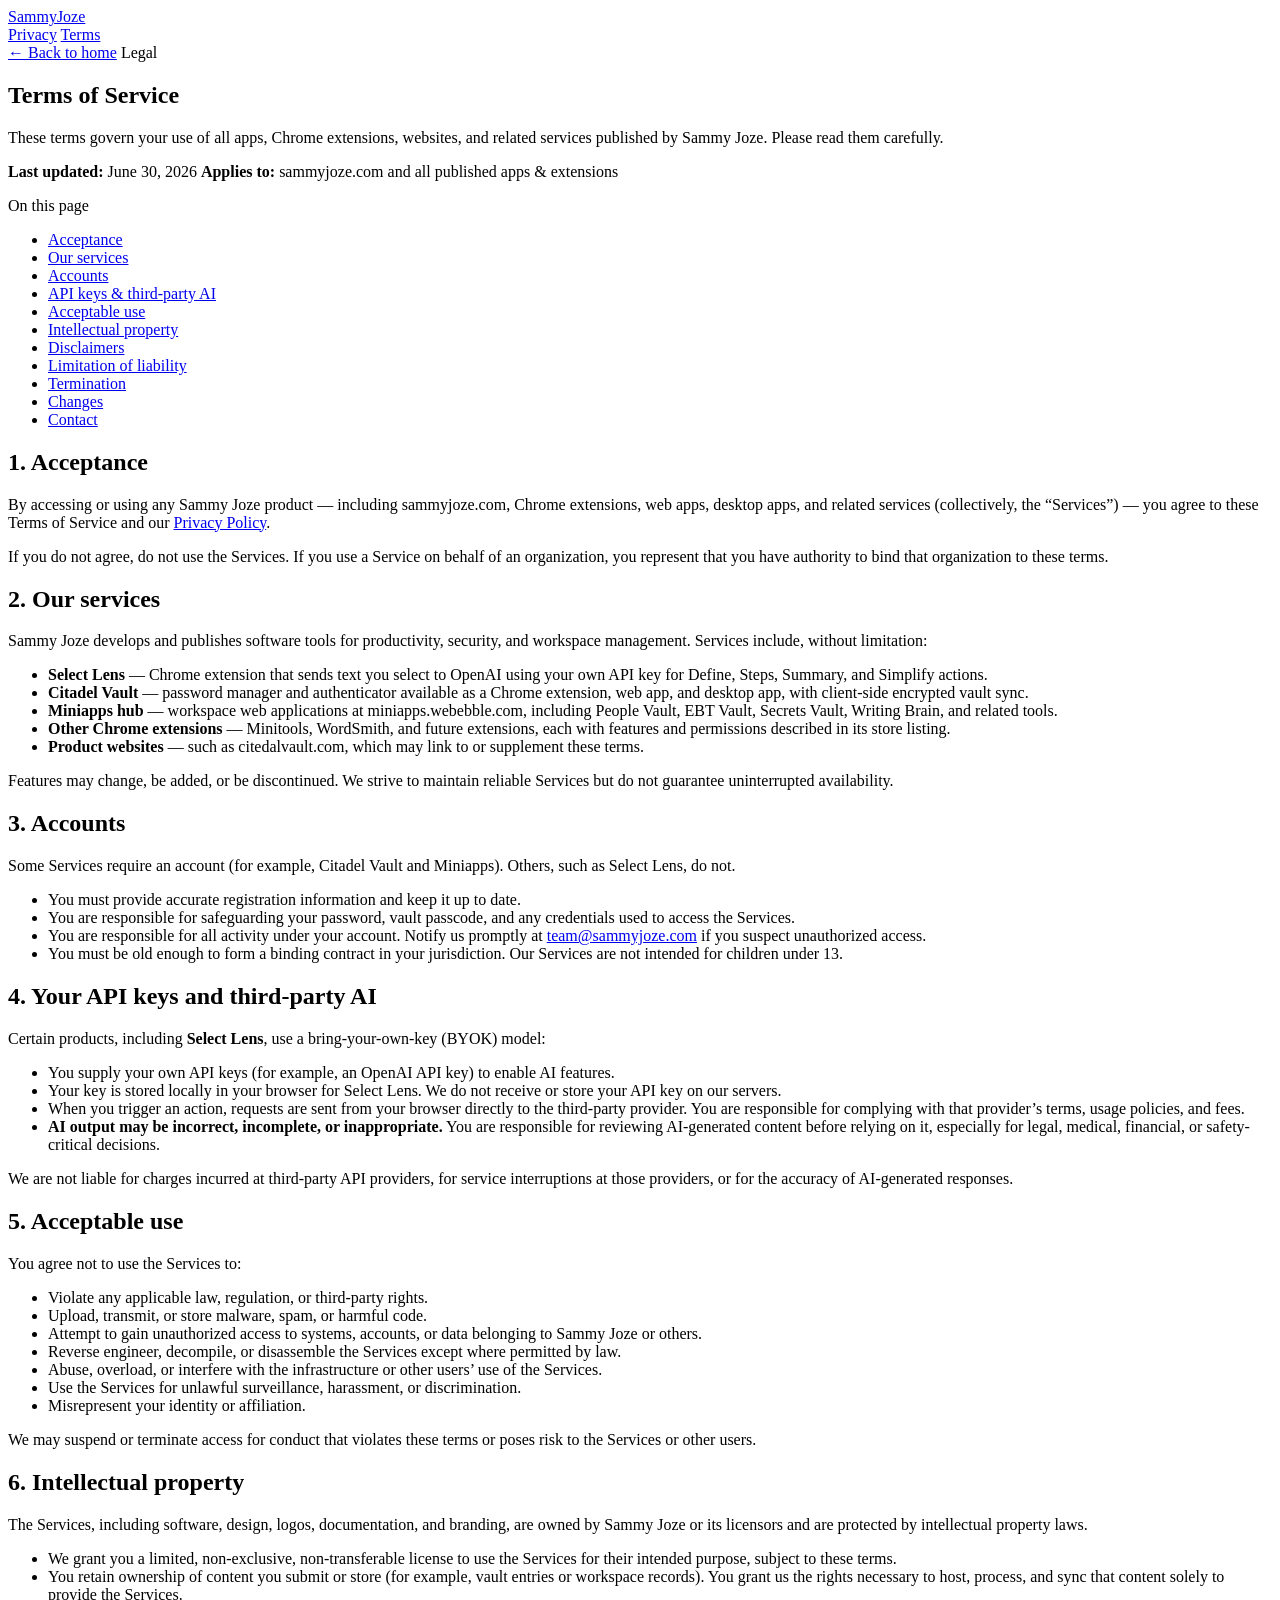
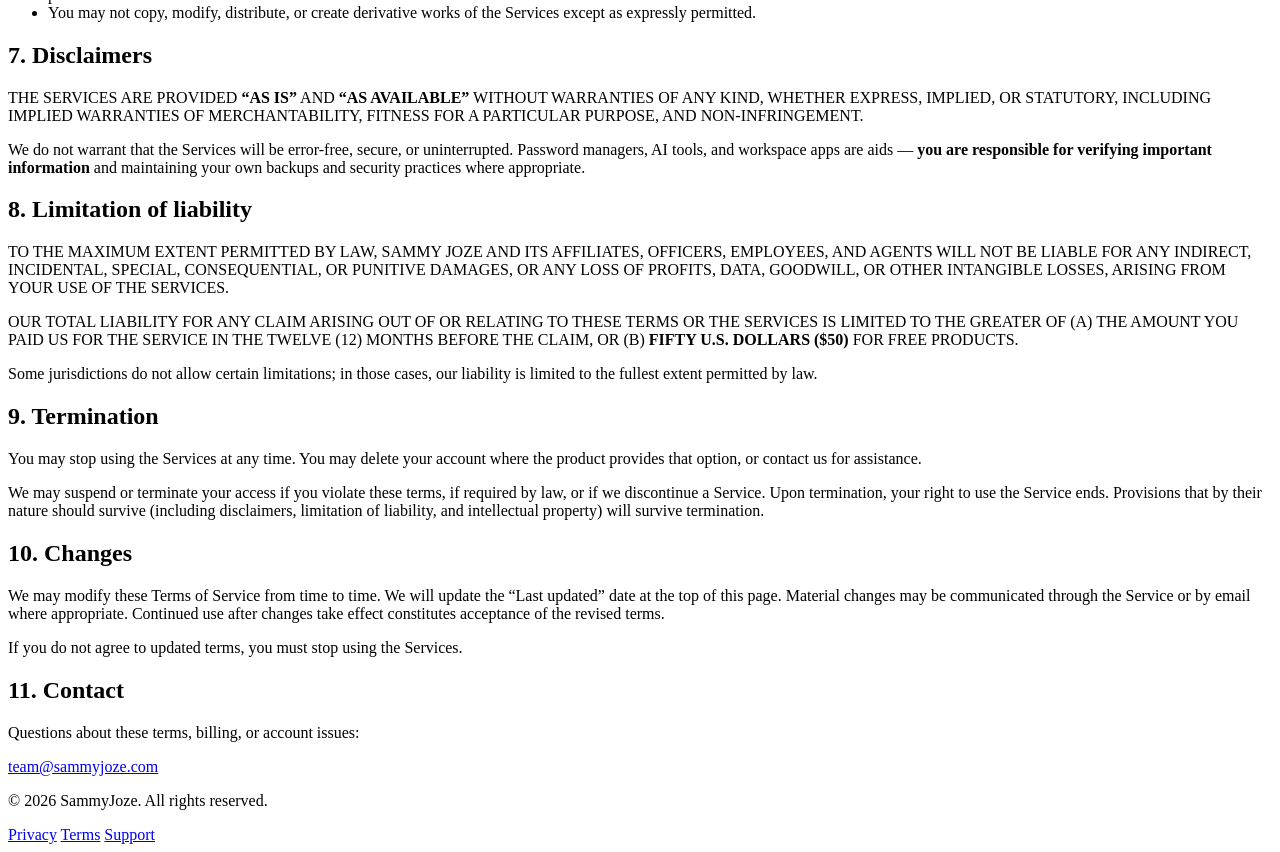
==== sammyjoze-site/terms/index.html @ c9ecc226 "Add sammyjoze.com static legal site for all products. Umbrella Privacy Policy and Terms of Service f" ====
<!DOCTYPE html>
<html lang="en">
<head>
  <meta charset="UTF-8">
  <meta name="viewport" content="width=device-width, initial-scale=1.0">
  <title>Terms of Service — SammyJoze</title>
  <meta name="description" content="Terms of Service for Sammy Joze apps, Chrome extensions, and web products including Select Lens, Citadel Vault, and Miniapps.">
  <link rel="preconnect" href="https://fonts.googleapis.com">
  <link rel="preconnect" href="https://fonts.gstatic.com" crossorigin>
  <link href="https://fonts.googleapis.com/css2?family=Inter:wght@400;500;600;700;800&display=swap" rel="stylesheet">
  <link rel="stylesheet" href="/assets/site.css">
</head>
<body>
  <header class="site-header">
    <div class="site-header__inner">
      <a href="/" class="site-brand">SammyJoze</a>
      <nav class="site-nav" aria-label="Main">
        <a href="/privacy">Privacy</a>
        <a href="/terms" class="is-active">Terms</a>
      </nav>
    </div>
  </header>

  <section class="hero">
    <a href="/" class="hero__back">&larr; Back to home</a>
    <span class="hero__badge">Legal</span>
    <h1>Terms of Service</h1>
    <p class="hero__lead">These terms govern your use of all apps, Chrome extensions, websites, and related services published by Sammy Joze. Please read them carefully.</p>
    <div class="hero__meta">
      <span><strong>Last updated:</strong> June 30, 2026</span>
      <span><strong>Applies to:</strong> sammyjoze.com and all published apps &amp; extensions</span>
    </div>
  </section>

  <div class="legal-layout">
    <aside class="toc" aria-label="Table of contents">
      <p class="toc__label">On this page</p>
      <ul>
        <li><a href="#acceptance">Acceptance</a></li>
        <li><a href="#our-services">Our services</a></li>
        <li><a href="#accounts">Accounts</a></li>
        <li><a href="#api-keys">API keys &amp; third-party AI</a></li>
        <li><a href="#acceptable-use">Acceptable use</a></li>
        <li><a href="#intellectual-property">Intellectual property</a></li>
        <li><a href="#disclaimers">Disclaimers</a></li>
        <li><a href="#limitation">Limitation of liability</a></li>
        <li><a href="#termination">Termination</a></li>
        <li><a href="#changes">Changes</a></li>
        <li><a href="#contact">Contact</a></li>
      </ul>
    </aside>

    <div class="legal-content">
      <article id="acceptance" class="section-card">
        <h2>1. Acceptance</h2>
        <p>By accessing or using any Sammy Joze product — including sammyjoze.com, Chrome extensions, web apps, desktop apps, and related services (collectively, the &ldquo;Services&rdquo;) — you agree to these Terms of Service and our <a href="/privacy">Privacy Policy</a>.</p>
        <p>If you do not agree, do not use the Services. If you use a Service on behalf of an organization, you represent that you have authority to bind that organization to these terms.</p>
      </article>

      <article id="our-services" class="section-card">
        <h2>2. Our services</h2>
        <p>Sammy Joze develops and publishes software tools for productivity, security, and workspace management. Services include, without limitation:</p>
        <ul>
          <li><strong>Select Lens</strong> — Chrome extension that sends text you select to OpenAI using your own API key for Define, Steps, Summary, and Simplify actions.</li>
          <li><strong>Citadel Vault</strong> — password manager and authenticator available as a Chrome extension, web app, and desktop app, with client-side encrypted vault sync.</li>
          <li><strong>Miniapps hub</strong> — workspace web applications at miniapps.webebble.com, including People Vault, EBT Vault, Secrets Vault, Writing Brain, and related tools.</li>
          <li><strong>Other Chrome extensions</strong> — Minitools, WordSmith, and future extensions, each with features and permissions described in its store listing.</li>
          <li><strong>Product websites</strong> — such as citedalvault.com, which may link to or supplement these terms.</li>
        </ul>
        <p>Features may change, be added, or be discontinued. We strive to maintain reliable Services but do not guarantee uninterrupted availability.</p>
      </article>

      <article id="accounts" class="section-card">
        <h2>3. Accounts</h2>
        <p>Some Services require an account (for example, Citadel Vault and Miniapps). Others, such as Select Lens, do not.</p>
        <ul>
          <li>You must provide accurate registration information and keep it up to date.</li>
          <li>You are responsible for safeguarding your password, vault passcode, and any credentials used to access the Services.</li>
          <li>You are responsible for all activity under your account. Notify us promptly at <a href="mailto:team@sammyjoze.com">team@sammyjoze.com</a> if you suspect unauthorized access.</li>
          <li>You must be old enough to form a binding contract in your jurisdiction. Our Services are not intended for children under 13.</li>
        </ul>
      </article>

      <article id="api-keys" class="section-card">
        <h2>4. Your API keys and third-party AI</h2>
        <p>Certain products, including <strong>Select Lens</strong>, use a bring-your-own-key (BYOK) model:</p>
        <ul>
          <li>You supply your own API keys (for example, an OpenAI API key) to enable AI features.</li>
          <li>Your key is stored locally in your browser for Select Lens. We do not receive or store your API key on our servers.</li>
          <li>When you trigger an action, requests are sent from your browser directly to the third-party provider. You are responsible for complying with that provider&rsquo;s terms, usage policies, and fees.</li>
          <li><strong>AI output may be incorrect, incomplete, or inappropriate.</strong> You are responsible for reviewing AI-generated content before relying on it, especially for legal, medical, financial, or safety-critical decisions.</li>
        </ul>
        <div class="highlight-box">
          <p>We are not liable for charges incurred at third-party API providers, for service interruptions at those providers, or for the accuracy of AI-generated responses.</p>
        </div>
      </article>

      <article id="acceptable-use" class="section-card">
        <h2>5. Acceptable use</h2>
        <p>You agree not to use the Services to:</p>
        <ul>
          <li>Violate any applicable law, regulation, or third-party rights.</li>
          <li>Upload, transmit, or store malware, spam, or harmful code.</li>
          <li>Attempt to gain unauthorized access to systems, accounts, or data belonging to Sammy Joze or others.</li>
          <li>Reverse engineer, decompile, or disassemble the Services except where permitted by law.</li>
          <li>Abuse, overload, or interfere with the infrastructure or other users&rsquo; use of the Services.</li>
          <li>Use the Services for unlawful surveillance, harassment, or discrimination.</li>
          <li>Misrepresent your identity or affiliation.</li>
        </ul>
        <p>We may suspend or terminate access for conduct that violates these terms or poses risk to the Services or other users.</p>
      </article>

      <article id="intellectual-property" class="section-card">
        <h2>6. Intellectual property</h2>
        <p>The Services, including software, design, logos, documentation, and branding, are owned by Sammy Joze or its licensors and are protected by intellectual property laws.</p>
        <ul>
          <li>We grant you a limited, non-exclusive, non-transferable license to use the Services for their intended purpose, subject to these terms.</li>
          <li>You retain ownership of content you submit or store (for example, vault entries or workspace records). You grant us the rights necessary to host, process, and sync that content solely to provide the Services.</li>
          <li>You may not copy, modify, distribute, or create derivative works of the Services except as expressly permitted.</li>
        </ul>
      </article>

      <article id="disclaimers" class="section-card">
        <h2>7. Disclaimers</h2>
        <p>THE SERVICES ARE PROVIDED <strong>&ldquo;AS IS&rdquo;</strong> AND <strong>&ldquo;AS AVAILABLE&rdquo;</strong> WITHOUT WARRANTIES OF ANY KIND, WHETHER EXPRESS, IMPLIED, OR STATUTORY, INCLUDING IMPLIED WARRANTIES OF MERCHANTABILITY, FITNESS FOR A PARTICULAR PURPOSE, AND NON-INFRINGEMENT.</p>
        <p>We do not warrant that the Services will be error-free, secure, or uninterrupted. Password managers, AI tools, and workspace apps are aids — <strong>you are responsible for verifying important information</strong> and maintaining your own backups and security practices where appropriate.</p>
      </article>

      <article id="limitation" class="section-card">
        <h2>8. Limitation of liability</h2>
        <p>TO THE MAXIMUM EXTENT PERMITTED BY LAW, SAMMY JOZE AND ITS AFFILIATES, OFFICERS, EMPLOYEES, AND AGENTS WILL NOT BE LIABLE FOR ANY INDIRECT, INCIDENTAL, SPECIAL, CONSEQUENTIAL, OR PUNITIVE DAMAGES, OR ANY LOSS OF PROFITS, DATA, GOODWILL, OR OTHER INTANGIBLE LOSSES, ARISING FROM YOUR USE OF THE SERVICES.</p>
        <p>OUR TOTAL LIABILITY FOR ANY CLAIM ARISING OUT OF OR RELATING TO THESE TERMS OR THE SERVICES IS LIMITED TO THE GREATER OF (A) THE AMOUNT YOU PAID US FOR THE SERVICE IN THE TWELVE (12) MONTHS BEFORE THE CLAIM, OR (B) <strong>FIFTY U.S. DOLLARS ($50)</strong> FOR FREE PRODUCTS.</p>
        <p>Some jurisdictions do not allow certain limitations; in those cases, our liability is limited to the fullest extent permitted by law.</p>
      </article>

      <article id="termination" class="section-card">
        <h2>9. Termination</h2>
        <p>You may stop using the Services at any time. You may delete your account where the product provides that option, or contact us for assistance.</p>
        <p>We may suspend or terminate your access if you violate these terms, if required by law, or if we discontinue a Service. Upon termination, your right to use the Service ends. Provisions that by their nature should survive (including disclaimers, limitation of liability, and intellectual property) will survive termination.</p>
      </article>

      <article id="changes" class="section-card">
        <h2>10. Changes</h2>
        <p>We may modify these Terms of Service from time to time. We will update the &ldquo;Last updated&rdquo; date at the top of this page. Material changes may be communicated through the Service or by email where appropriate. Continued use after changes take effect constitutes acceptance of the revised terms.</p>
        <p>If you do not agree to updated terms, you must stop using the Services.</p>
      </article>

      <article id="contact" class="contact-card">
        <h2>11. Contact</h2>
        <p>Questions about these terms, billing, or account issues:</p>
        <a class="contact-email" href="mailto:team@sammyjoze.com">team@sammyjoze.com</a>
      </article>
    </div>
  </div>

  <footer class="site-footer">
    <div class="site-footer__inner">
      <p>&copy; <span data-year>2026</span> SammyJoze. All rights reserved.</p>
      <div class="site-footer__links">
        <a href="/privacy">Privacy</a>
        <a href="/terms">Terms</a>
        <a href="mailto:team@sammyjoze.com">Support</a>
      </div>
    </div>
  </footer>

  <script src="/assets/site.js"></script>
</body>
</html>
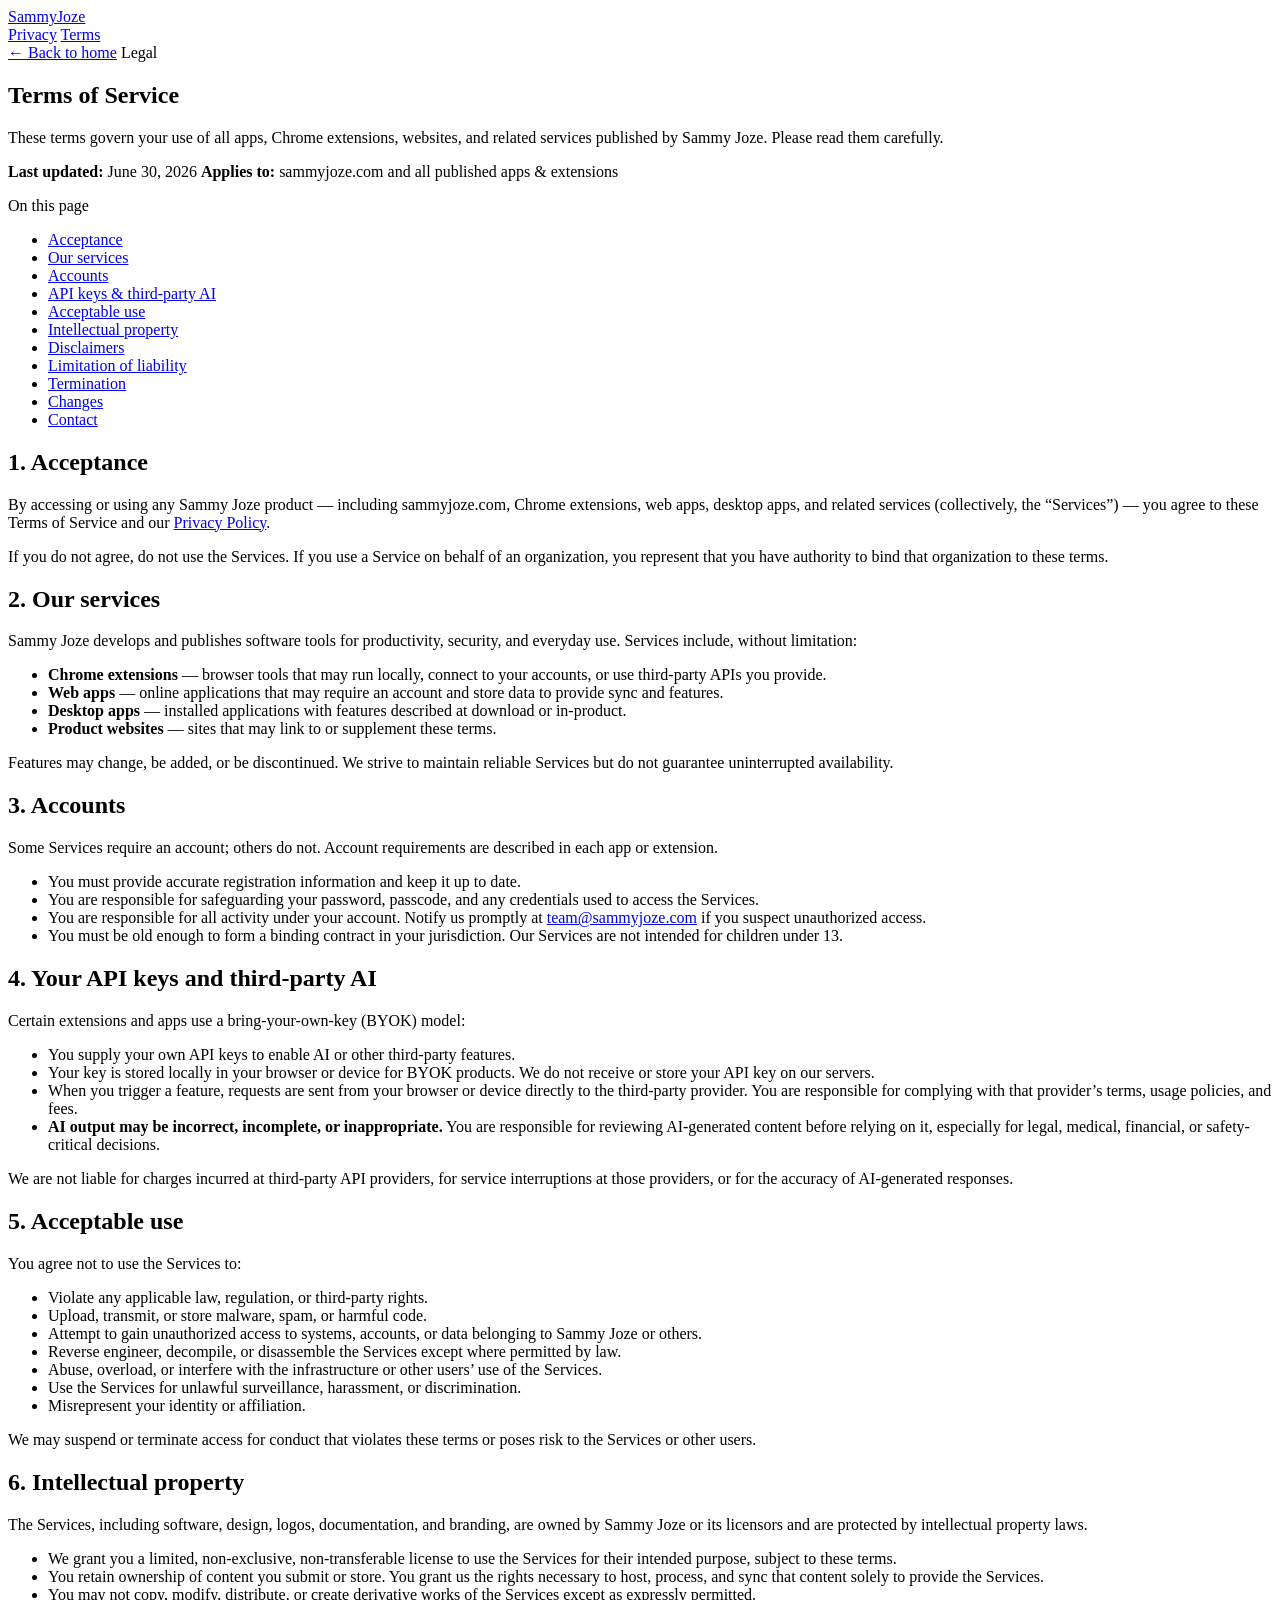
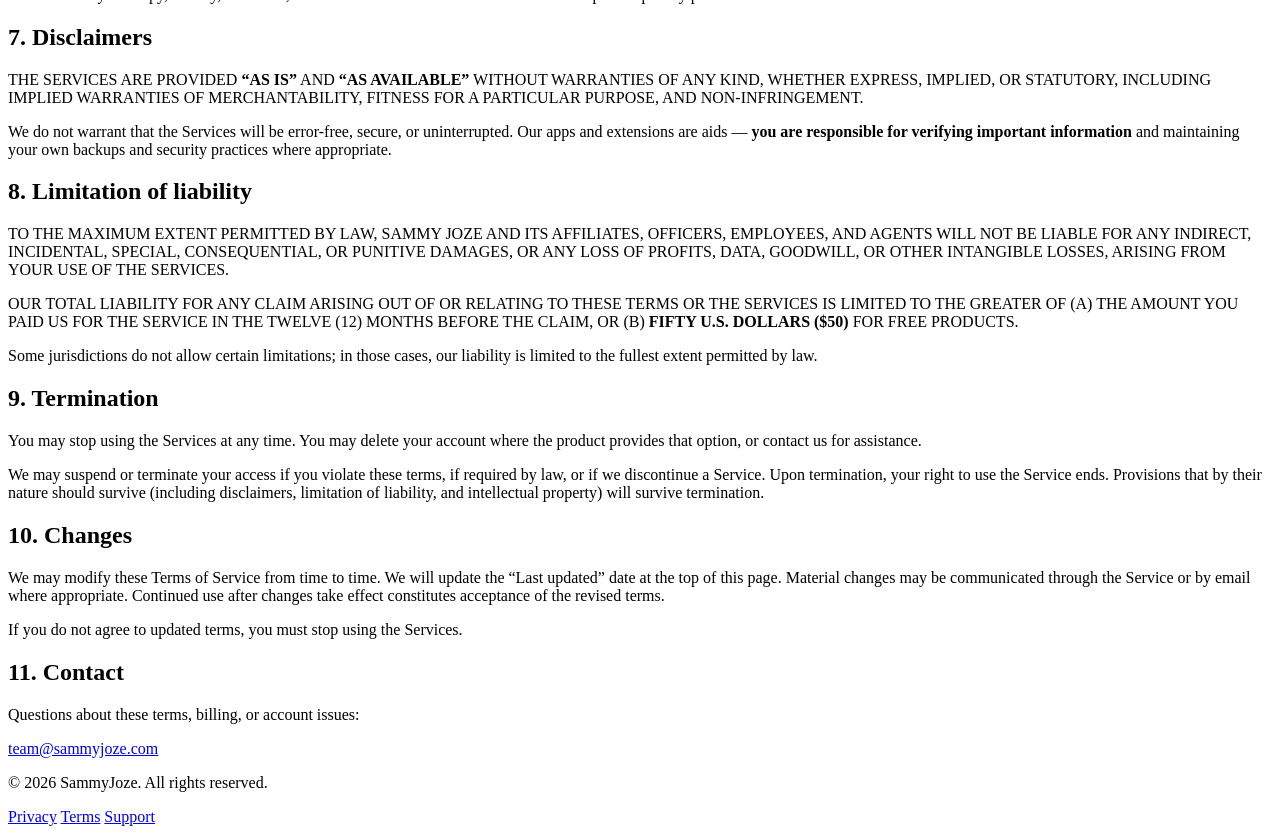
==== commit 2aaaab89: "Sync legal pages: generic extensions and apps policy, no miniapps." ====
--- a/sammyjoze-site/terms/index.html
+++ b/sammyjoze-site/terms/index.html
@@ -4,7 +4,7 @@
   <meta charset="UTF-8">
   <meta name="viewport" content="width=device-width, initial-scale=1.0">
   <title>Terms of Service — SammyJoze</title>
-  <meta name="description" content="Terms of Service for Sammy Joze apps, Chrome extensions, and web products including Select Lens, Citadel Vault, and Miniapps.">
+  <meta name="description" content="Terms of Service for Sammy Joze apps, Chrome extensions, and web products.">
   <link rel="preconnect" href="https://fonts.googleapis.com">
   <link rel="preconnect" href="https://fonts.gstatic.com" crossorigin>
   <link href="https://fonts.googleapis.com/css2?family=Inter:wght@400;500;600;700;800&display=swap" rel="stylesheet">
@@ -59,23 +59,22 @@
 
       <article id="our-services" class="section-card">
         <h2>2. Our services</h2>
-        <p>Sammy Joze develops and publishes software tools for productivity, security, and workspace management. Services include, without limitation:</p>
+        <p>Sammy Joze develops and publishes software tools for productivity, security, and everyday use. Services include, without limitation:</p>
         <ul>
-          <li><strong>Select Lens</strong> — Chrome extension that sends text you select to OpenAI using your own API key for Define, Steps, Summary, and Simplify actions.</li>
-          <li><strong>Citadel Vault</strong> — password manager and authenticator available as a Chrome extension, web app, and desktop app, with client-side encrypted vault sync.</li>
-          <li><strong>Miniapps hub</strong> — workspace web applications at miniapps.webebble.com, including People Vault, EBT Vault, Secrets Vault, Writing Brain, and related tools.</li>
-          <li><strong>Other Chrome extensions</strong> — Minitools, WordSmith, and future extensions, each with features and permissions described in its store listing.</li>
-          <li><strong>Product websites</strong> — such as citedalvault.com, which may link to or supplement these terms.</li>
+          <li><strong>Chrome extensions</strong> — browser tools that may run locally, connect to your accounts, or use third-party APIs you provide.</li>
+          <li><strong>Web apps</strong> — online applications that may require an account and store data to provide sync and features.</li>
+          <li><strong>Desktop apps</strong> — installed applications with features described at download or in-product.</li>
+          <li><strong>Product websites</strong> — sites that may link to or supplement these terms.</li>
         </ul>
         <p>Features may change, be added, or be discontinued. We strive to maintain reliable Services but do not guarantee uninterrupted availability.</p>
       </article>
 
       <article id="accounts" class="section-card">
         <h2>3. Accounts</h2>
-        <p>Some Services require an account (for example, Citadel Vault and Miniapps). Others, such as Select Lens, do not.</p>
+        <p>Some Services require an account; others do not. Account requirements are described in each app or extension.</p>
         <ul>
           <li>You must provide accurate registration information and keep it up to date.</li>
-          <li>You are responsible for safeguarding your password, vault passcode, and any credentials used to access the Services.</li>
+          <li>You are responsible for safeguarding your password, passcode, and any credentials used to access the Services.</li>
           <li>You are responsible for all activity under your account. Notify us promptly at <a href="mailto:team@sammyjoze.com">team@sammyjoze.com</a> if you suspect unauthorized access.</li>
           <li>You must be old enough to form a binding contract in your jurisdiction. Our Services are not intended for children under 13.</li>
         </ul>
@@ -83,11 +82,11 @@
 
       <article id="api-keys" class="section-card">
         <h2>4. Your API keys and third-party AI</h2>
-        <p>Certain products, including <strong>Select Lens</strong>, use a bring-your-own-key (BYOK) model:</p>
+        <p>Certain extensions and apps use a bring-your-own-key (BYOK) model:</p>
         <ul>
-          <li>You supply your own API keys (for example, an OpenAI API key) to enable AI features.</li>
-          <li>Your key is stored locally in your browser for Select Lens. We do not receive or store your API key on our servers.</li>
-          <li>When you trigger an action, requests are sent from your browser directly to the third-party provider. You are responsible for complying with that provider&rsquo;s terms, usage policies, and fees.</li>
+          <li>You supply your own API keys to enable AI or other third-party features.</li>
+          <li>Your key is stored locally in your browser or device for BYOK products. We do not receive or store your API key on our servers.</li>
+          <li>When you trigger a feature, requests are sent from your browser or device directly to the third-party provider. You are responsible for complying with that provider&rsquo;s terms, usage policies, and fees.</li>
           <li><strong>AI output may be incorrect, incomplete, or inappropriate.</strong> You are responsible for reviewing AI-generated content before relying on it, especially for legal, medical, financial, or safety-critical decisions.</li>
         </ul>
         <div class="highlight-box">
@@ -115,7 +114,7 @@
         <p>The Services, including software, design, logos, documentation, and branding, are owned by Sammy Joze or its licensors and are protected by intellectual property laws.</p>
         <ul>
           <li>We grant you a limited, non-exclusive, non-transferable license to use the Services for their intended purpose, subject to these terms.</li>
-          <li>You retain ownership of content you submit or store (for example, vault entries or workspace records). You grant us the rights necessary to host, process, and sync that content solely to provide the Services.</li>
+          <li>You retain ownership of content you submit or store. You grant us the rights necessary to host, process, and sync that content solely to provide the Services.</li>
           <li>You may not copy, modify, distribute, or create derivative works of the Services except as expressly permitted.</li>
         </ul>
       </article>
@@ -123,7 +122,7 @@
       <article id="disclaimers" class="section-card">
         <h2>7. Disclaimers</h2>
         <p>THE SERVICES ARE PROVIDED <strong>&ldquo;AS IS&rdquo;</strong> AND <strong>&ldquo;AS AVAILABLE&rdquo;</strong> WITHOUT WARRANTIES OF ANY KIND, WHETHER EXPRESS, IMPLIED, OR STATUTORY, INCLUDING IMPLIED WARRANTIES OF MERCHANTABILITY, FITNESS FOR A PARTICULAR PURPOSE, AND NON-INFRINGEMENT.</p>
-        <p>We do not warrant that the Services will be error-free, secure, or uninterrupted. Password managers, AI tools, and workspace apps are aids — <strong>you are responsible for verifying important information</strong> and maintaining your own backups and security practices where appropriate.</p>
+        <p>We do not warrant that the Services will be error-free, secure, or uninterrupted. Our apps and extensions are aids — <strong>you are responsible for verifying important information</strong> and maintaining your own backups and security practices where appropriate.</p>
       </article>
 
       <article id="limitation" class="section-card">
